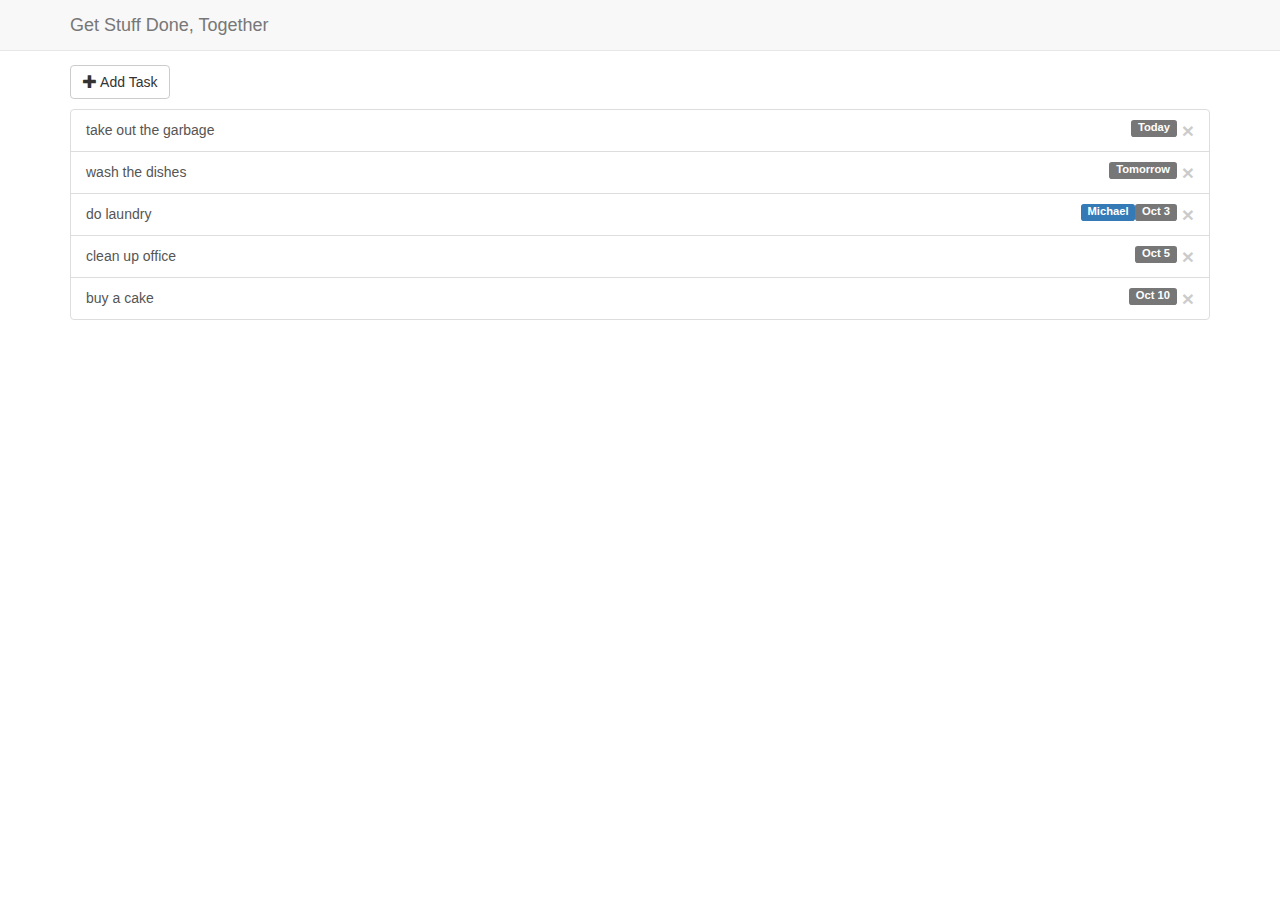
==== hw4/index.html @ cfcec5d4 "duplicated for hw4" ====
<!DOCTYPE html>
<html lang="en">
  <head>
    <meta charset="utf-8">
    <meta http-equiv="X-UA-Compatible" content="IE=edge">
    <meta name="viewport" content="width=device-width, initial-scale=1">
    <!-- The above 3 meta tags *must* come first in the head; any other head content must come *after* these tags -->
    <title>PUI To-Do App</title>

    <!-- Bootstrap -->
    <link rel="stylesheet" href="https://maxcdn.bootstrapcdn.com/bootstrap/3.3.7/css/bootstrap.min.css" integrity="sha384-BVYiiSIFeK1dGmJRAkycuHAHRg32OmUcww7on3RYdg4Va+PmSTsz/K68vbdEjh4u" crossorigin="anonymous">
    
    <!-- my CSS -->
    <link rel="stylesheet" type="text/css" href="css/style.css">

    <!-- HTML5 shim and Respond.js for IE8 support of HTML5 elements and media queries -->
    <!-- WARNING: Respond.js doesn't work if you view the page via file:// -->
    <!--[if lt IE 9]>
      <script src="https://oss.maxcdn.com/html5shiv/3.7.3/html5shiv.min.js"></script>
      <script src="https://oss.maxcdn.com/respond/1.4.2/respond.min.js"></script>
    <![endif]-->
  </head>
  <body>
    <nav class="navbar navbar-default navbar-fixed-top">
      <div class="container">
        <div class="navbar-header">
          <a href="#" class="navbar-brand">Get Stuff Done, Together</a>
        </div>
      </div>
    </nav>

    <div class="container">
      <button type="button" class="btn btn-default" data-toggle="collapse" data-target="#collapseExample" aria-expanded="false" aria-controls="collapseExample">
        <span class="glyphicon glyphicon-plus" aria-hidden="true"></span> Add Task
      </button>

      <div class="collapse" id="collapseExample">
        <p></p>
        <div class="well">
          <form id="addTaskForm">
            <div class="form-group">
              <label for="taskTitle">Title</label>
              <input type="text" class="form-control" id="taskTitle" placeholder="take out the garbage">
            </div>
            <div class="form-group">
              <label for="taskDueDate">
                Due Date <span class="optional">- Optional</span>
              </label>
              <input type="text" class="form-control" id="taskDueDate" placeholder="Oct 31">
            </div>
            <div class="form-group">
              <label for="taskAssignees">
                Assignee(s) <span class="optional">- Optional</span>
              </label>
              <input type="text" class="form-control" id="taskAssignees" placeholder="Sarah">
            </div>
            <button type="button" class="btn btn-default" onclick="addTask()" data-toggle="collapse" data-target="#collapseExample" aria-expanded="false" aria-controls="collapseExample">Create</button>
          </form>
        </div>
      </div>

      <p></p>

      <div class="list-group" id="taskList""></div>
    </div>

    <!-- jQuery (necessary for Bootstrap's JavaScript plugins) -->
    <script src="https://ajax.googleapis.com/ajax/libs/jquery/1.12.4/jquery.min.js"></script>
    <!-- Include all compiled plugins (below), or include individual files as needed -->
    
    <!-- Bootstrap -->
    <script src="https://maxcdn.bootstrapcdn.com/bootstrap/3.3.7/js/bootstrap.min.js" integrity="sha384-Tc5IQib027qvyjSMfHjOMaLkfuWVxZxUPnCJA7l2mCWNIpG9mGCD8wGNIcPD7Txa" crossorigin="anonymous"></script>
    
    <!-- my Javascript -->
    <script src="js/myscript.js"></script>
  </body>
</html>
---- hw4/css/style.css ----
body { padding-top: 65px; }

.label {
	font-size: 80%;
	/*position: absolute;
	top: 50%;
	right: 35px;
	transform: translateY(-50%);*/
}

.optional {
	color: gray;
	font-size: 12px;
	font-weight: 400;
	font-style: italic;
}
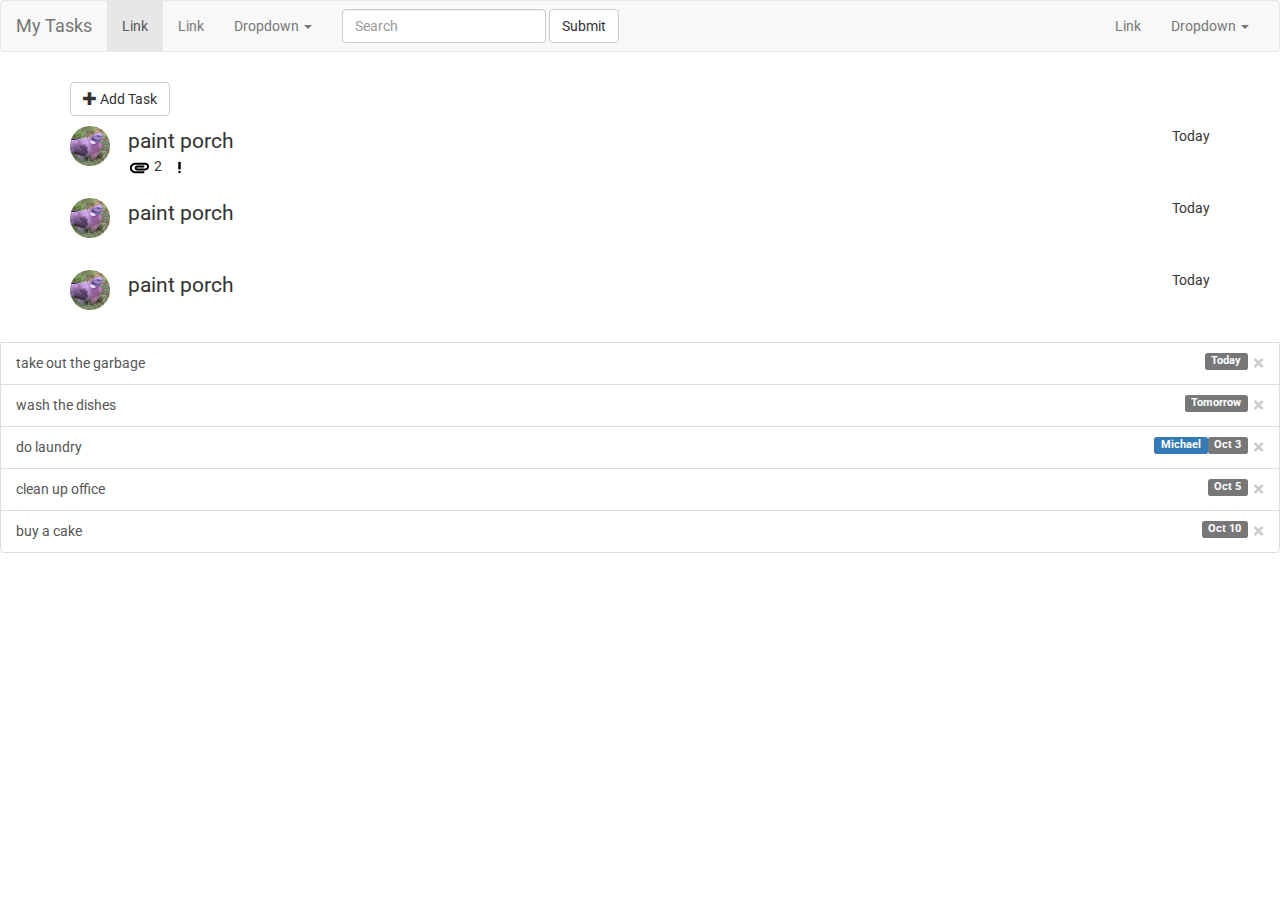
==== commit 82b8cc05: "task row basics" ====
--- a/hw4/index.html
+++ b/hw4/index.html
@@ -12,6 +12,7 @@
     
     <!-- my CSS -->
     <link rel="stylesheet" type="text/css" href="css/style.css">
+    <link href="https://fonts.googleapis.com/css?family=Roboto" rel="stylesheet">
 
     <!-- HTML5 shim and Respond.js for IE8 support of HTML5 elements and media queries -->
     <!-- WARNING: Respond.js doesn't work if you view the page via file:// -->
@@ -21,15 +22,67 @@
     <![endif]-->
   </head>
   <body>
-    <nav class="navbar navbar-default navbar-fixed-top">
-      <div class="container">
+    <nav class="navbar navbar-default">
+      <div class="container-fluid">
+        <!-- Brand and toggle get grouped for better mobile display -->
         <div class="navbar-header">
-          <a href="#" class="navbar-brand">Get Stuff Done, Together</a>
+          <button type="button" class="navbar-toggle collapsed" data-toggle="collapse" data-target="#bs-example-navbar-collapse-1" aria-expanded="false">
+            <span class="sr-only">Toggle navigation</span>
+            <span class="icon-bar"></span>
+            <span class="icon-bar"></span>
+            <span class="icon-bar"></span>
+          </button>
+          <a class="navbar-brand" href="#">My Tasks</a>
         </div>
-      </div>
+
+        <!-- Collect the nav links, forms, and other content for toggling -->
+        <div class="collapse navbar-collapse" id="bs-example-navbar-collapse-1">
+          <ul class="nav navbar-nav">
+            <li class="active"><a href="#">Link <span class="sr-only">(current)</span></a></li>
+            <li><a href="#">Link</a></li>
+            <li class="dropdown">
+              <a href="#" class="dropdown-toggle" data-toggle="dropdown" role="button" aria-haspopup="true" aria-expanded="false">Dropdown <span class="caret"></span></a>
+              <ul class="dropdown-menu">
+                <li><a href="#">Action</a></li>
+                <li><a href="#">Another action</a></li>
+                <li><a href="#">Something else here</a></li>
+                <li role="separator" class="divider"></li>
+                <li><a href="#">Separated link</a></li>
+                <li role="separator" class="divider"></li>
+                <li><a href="#">One more separated link</a></li>
+              </ul>
+            </li>
+          </ul>
+          <form class="navbar-form navbar-left">
+            <div class="form-group">
+              <input type="text" class="form-control" placeholder="Search">
+            </div>
+            <button type="submit" class="btn btn-default">Submit</button>
+          </form>
+          <ul class="nav navbar-nav navbar-right">
+            <li><a href="#">Link</a></li>
+            <li class="dropdown">
+              <a href="#" class="dropdown-toggle" data-toggle="dropdown" role="button" aria-haspopup="true" aria-expanded="false">Dropdown <span class="caret"></span></a>
+              <ul class="dropdown-menu">
+                <li><a href="#">Action</a></li>
+                <li><a href="#">Another action</a></li>
+                <li><a href="#">Something else here</a></li>
+                <li role="separator" class="divider"></li>
+                <li><a href="#">Separated link</a></li>
+              </ul>
+            </li>
+          </ul>
+        </div><!-- /.navbar-collapse -->
+      </div><!--  /.container-fluid -->
     </nav>
 
+   <!--  <div class="container">
+      <div id="content1" class="relative" style="left: 200px; top: 0px">hi</div>
+      <div id="img1" class="circle relative" style="background-image: url(assets/p.jpg)"></div>
+    </div> -->
+
     <div class="container">
+      <p></p>
       <button type="button" class="btn btn-default" data-toggle="collapse" data-target="#collapseExample" aria-expanded="false" aria-controls="collapseExample">
         <span class="glyphicon glyphicon-plus" aria-hidden="true"></span> Add Task
       </button>
@@ -58,15 +111,48 @@
           </form>
         </div>
       </div>
+    </div>
+
+    <p></p>
+
+    <!-- task list -->
+
+    <div id="taskList">
+
+      <div class="container taskrow">
+        <div id="profile">
+          <div class="circle" style="background-image: url(assets/p.jpg)"></div>
+        </div> 
+        <div id="task">paint porch</div>
+        <div id="due">Today</div>
+        <div id="attach"><img id="attach-icon" src="assets/attach.svg" height="23px"/> 2</div>
+        <div id="priority" class="pad-detail"><img id="priority-icon" src="assets/high.svg" height="15px"/></div>
+      </div>
+
+      <div class="container taskrow">
+        <div id="profile">
+          <div class="circle" style="background-image: url(assets/p.jpg)"></div>
+        </div> 
+        <div id="task">paint porch</div>
+        <div id="due">Today</div>
+      </div>
+
+      <div class="container taskrow">
+        <div id="profile">
+          <div class="circle" style="background-image: url(assets/p.jpg)"></div>
+        </div> 
+        <div id="task">paint porch</div>
+        <div id="due">Today</div>
+      </div>
+    </div>
 
       <p></p>
 
-      <div class="list-group" id="taskList""></div>
+      <!-- <div class="list-group" id="taskList""></div> -->
     </div>
 
     <!-- jQuery (necessary for Bootstrap's JavaScript plugins) -->
     <script src="https://ajax.googleapis.com/ajax/libs/jquery/1.12.4/jquery.min.js"></script>
-    <!-- Include all compiled plugins (below), or include individual files as needed -->
     
     <!-- Bootstrap -->
     <script src="https://maxcdn.bootstrapcdn.com/bootstrap/3.3.7/js/bootstrap.min.js" integrity="sha384-Tc5IQib027qvyjSMfHjOMaLkfuWVxZxUPnCJA7l2mCWNIpG9mGCD8wGNIcPD7Txa" crossorigin="anonymous"></script>
--- a/hw4/css/style.css
+++ b/hw4/css/style.css
@@ -1,16 +1,83 @@
-body { padding-top: 65px; }
+/*basics*/
+
+div.relative {
+	position: relative;
+}
+
+div.fixed {
+	position: fixed;
+}
+
+/*global*/
+
+body {
+	/*padding-top: 65px;*/
+	font-family: 'Roboto', sans-serif;
+}
 
 .label {
 	font-size: 80%;
-	/*position: absolute;
-	top: 50%;
-	right: 35px;
-	transform: translateY(-50%);*/
 }
+
+/*images*/
+
+.circle {
+    width: 40px;
+    height: 40px;
+    border-radius: 50px;
+    background-size: 60px;   
+    background-repeat: no-repeat;
+    background-position: 50%;
+}
+
+div#profile {
+    width: 58px;
+    height: 72px;
+    float: left;
+}
+div#task {
+	height: 30px;
+    float: left;
+    font-size: 16pt;
+}
+div#due {
+	height: 30px;
+    text-align: right;
+}
+
+div#attach {
+	padding-left: 0px;
+	float: left;
+}
+
+.pad-detail {
+	padding-left: 10px;
+	float: left;
+}
+
+.float-left {
+	float: left;
+}
+
+.taskrow {
+	/*padding-bottom: 20px;*/
+}
+
+/*other*/
 
 .optional {
 	color: gray;
 	font-size: 12px;
 	font-weight: 400;
 	font-style: italic;
+}
+
+.helper {
+    display: inline-block;
+    height: 100%;
+    vertical-align: middle;
+}
+
+img {
+	vertical-align: middle;
 }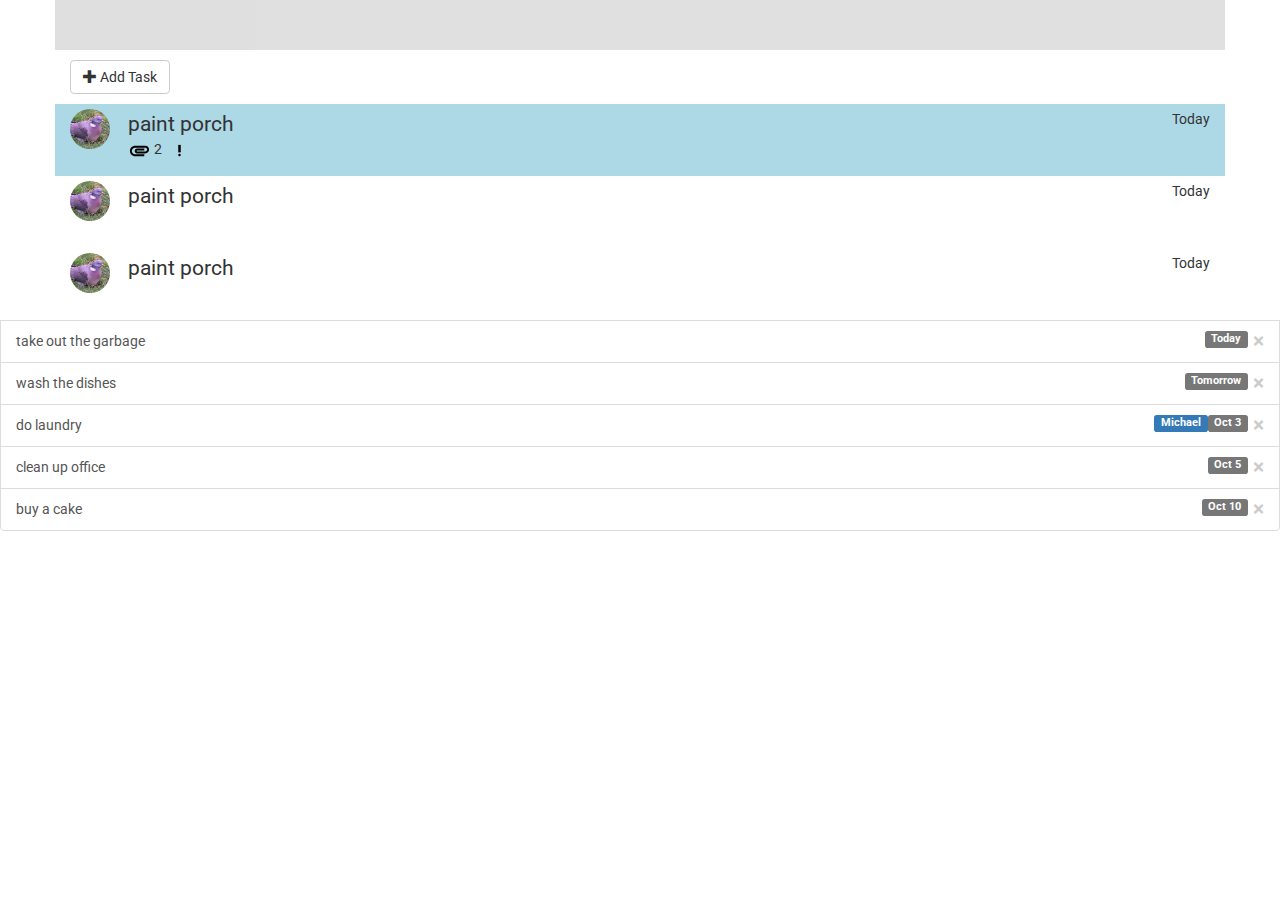
==== commit 3292a6cd: "nav & task padding" ====
--- a/hw4/index.html
+++ b/hw4/index.html
@@ -22,64 +22,9 @@
     <![endif]-->
   </head>
   <body>
-    <nav class="navbar navbar-default">
-      <div class="container-fluid">
-        <!-- Brand and toggle get grouped for better mobile display -->
-        <div class="navbar-header">
-          <button type="button" class="navbar-toggle collapsed" data-toggle="collapse" data-target="#bs-example-navbar-collapse-1" aria-expanded="false">
-            <span class="sr-only">Toggle navigation</span>
-            <span class="icon-bar"></span>
-            <span class="icon-bar"></span>
-            <span class="icon-bar"></span>
-          </button>
-          <a class="navbar-brand" href="#">My Tasks</a>
-        </div>
-
-        <!-- Collect the nav links, forms, and other content for toggling -->
-        <div class="collapse navbar-collapse" id="bs-example-navbar-collapse-1">
-          <ul class="nav navbar-nav">
-            <li class="active"><a href="#">Link <span class="sr-only">(current)</span></a></li>
-            <li><a href="#">Link</a></li>
-            <li class="dropdown">
-              <a href="#" class="dropdown-toggle" data-toggle="dropdown" role="button" aria-haspopup="true" aria-expanded="false">Dropdown <span class="caret"></span></a>
-              <ul class="dropdown-menu">
-                <li><a href="#">Action</a></li>
-                <li><a href="#">Another action</a></li>
-                <li><a href="#">Something else here</a></li>
-                <li role="separator" class="divider"></li>
-                <li><a href="#">Separated link</a></li>
-                <li role="separator" class="divider"></li>
-                <li><a href="#">One more separated link</a></li>
-              </ul>
-            </li>
-          </ul>
-          <form class="navbar-form navbar-left">
-            <div class="form-group">
-              <input type="text" class="form-control" placeholder="Search">
-            </div>
-            <button type="submit" class="btn btn-default">Submit</button>
-          </form>
-          <ul class="nav navbar-nav navbar-right">
-            <li><a href="#">Link</a></li>
-            <li class="dropdown">
-              <a href="#" class="dropdown-toggle" data-toggle="dropdown" role="button" aria-haspopup="true" aria-expanded="false">Dropdown <span class="caret"></span></a>
-              <ul class="dropdown-menu">
-                <li><a href="#">Action</a></li>
-                <li><a href="#">Another action</a></li>
-                <li><a href="#">Something else here</a></li>
-                <li role="separator" class="divider"></li>
-                <li><a href="#">Separated link</a></li>
-              </ul>
-            </li>
-          </ul>
-        </div><!-- /.navbar-collapse -->
-      </div><!--  /.container-fluid -->
-    </nav>
-
-   <!--  <div class="container">
-      <div id="content1" class="relative" style="left: 200px; top: 0px">hi</div>
-      <div id="img1" class="circle relative" style="background-image: url(assets/p.jpg)"></div>
-    </div> -->
+    <div class="container my-nav">
+      <span class="title">My Tasks</span>
+    </div>
 
     <div class="container">
       <p></p>
@@ -119,7 +64,7 @@
 
     <div id="taskList">
 
-      <div class="container taskrow">
+      <div id="test" class="container taskrow" style="background-color: lightblue">
         <div id="profile">
           <div class="circle" style="background-image: url(assets/p.jpg)"></div>
         </div> 
--- a/hw4/css/style.css
+++ b/hw4/css/style.css
@@ -13,6 +13,20 @@
 body {
 	/*padding-top: 65px;*/
 	font-family: 'Roboto', sans-serif;
+}
+
+.my-nav {
+	background-color: #000000;
+	opacity: 0.12;
+	/*width: screen.width + "px";*/
+	height: 50px;
+}
+
+.title {
+	color: #000000;
+	opacity: 0.87;
+	size: 20pt;
+	font-weight: normal;
 }
 
 .label {
@@ -32,7 +46,6 @@
 
 div#profile {
     width: 58px;
-    height: 72px;
     float: left;
 }
 div#task {
@@ -60,7 +73,8 @@
 }
 
 .taskrow {
-	/*padding-bottom: 20px;*/
+	padding-top: 5px;
+	height: 72px;
 }
 
 /*other*/
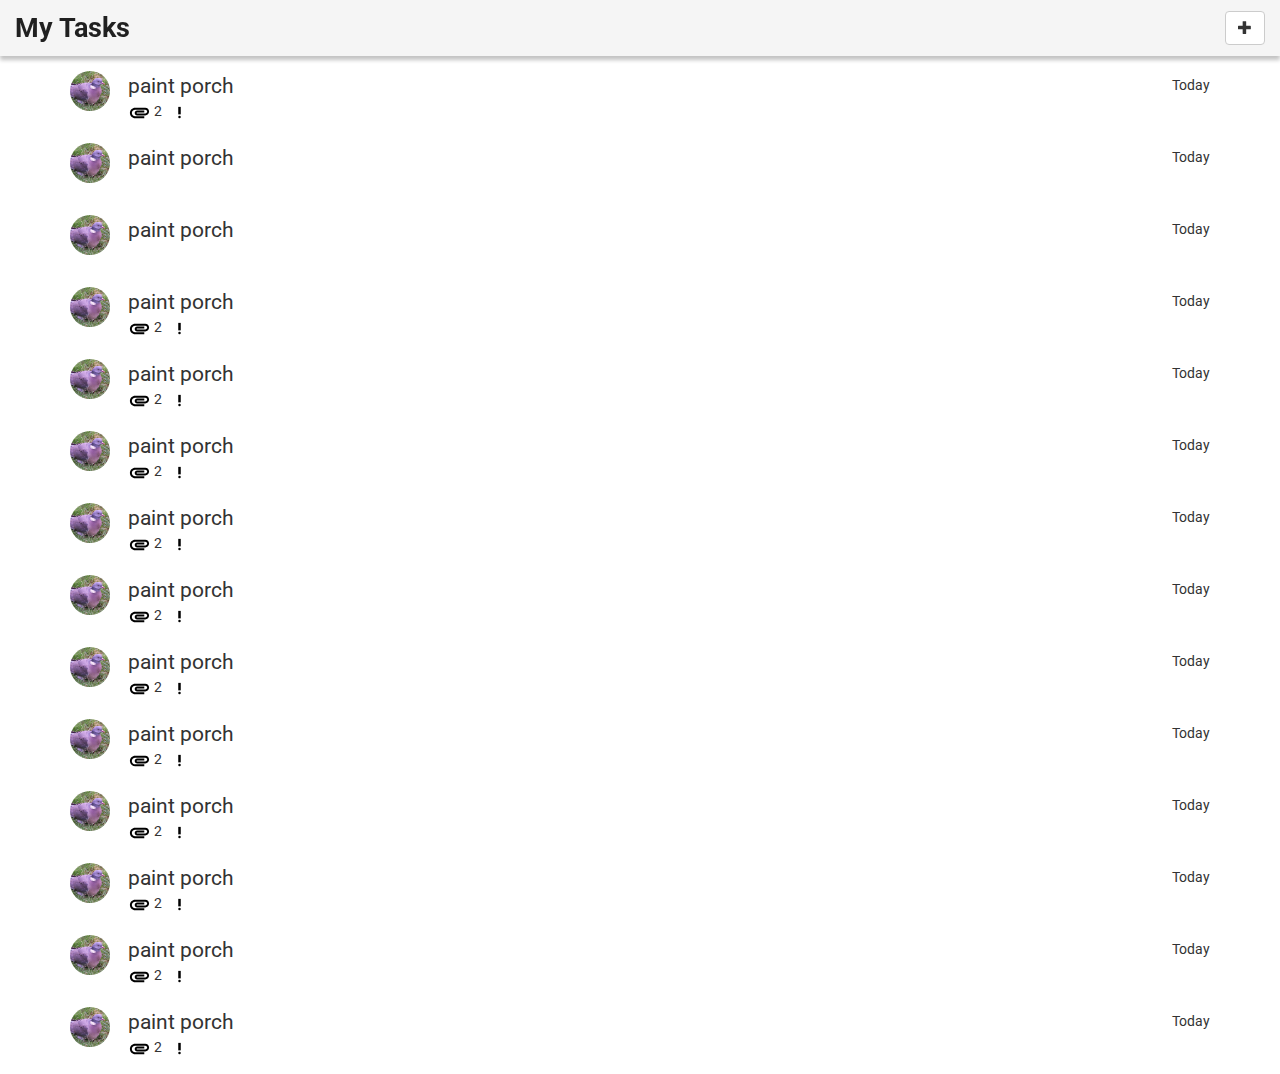
==== commit d22d6d1b: "complete animation" ====
--- a/hw4/index.html
+++ b/hw4/index.html
@@ -23,18 +23,17 @@
   </head>
   <body>
     <div class="container my-nav">
-      <span class="title">My Tasks</span>
-    </div>
-
-    <div class="container">
-      <p></p>
-      <button type="button" class="btn btn-default" data-toggle="collapse" data-target="#collapseExample" aria-expanded="false" aria-controls="collapseExample">
-        <span class="glyphicon glyphicon-plus" aria-hidden="true"></span> Add Task
-      </button>
-
+      <div class="title">My Tasks</div>
+      <div class="plus">
+        <button type="button" class="btn btn-default" data-toggle="collapse" data-target="#collapseExample" aria-expanded="false" aria-controls="collapseExample">
+          <span class="glyphicon glyphicon-plus" aria-hidden="true"></span>
+        </button>
+      </div>
+    </div>
+
+    <div class="container addTask">      
       <div class="collapse" id="collapseExample">
-        <p></p>
-        <div class="well">
+        <div class="addTask-pad">
           <form id="addTaskForm">
             <div class="form-group">
               <label for="taskTitle">Title</label>
@@ -58,13 +57,11 @@
       </div>
     </div>
 
-    <p></p>
-
     <!-- task list -->
 
     <div id="taskList">
 
-      <div id="test" class="container taskrow" style="background-color: lightblue">
+      <div id="test" class="container taskrow">
         <div id="profile">
           <div class="circle" style="background-image: url(assets/p.jpg)"></div>
         </div> 
@@ -89,10 +86,117 @@
         <div id="task">paint porch</div>
         <div id="due">Today</div>
       </div>
-    </div>
-
-      <p></p>
-
+
+      <div id="test" class="container taskrow">
+        <div id="profile">
+          <div class="circle" style="background-image: url(assets/p.jpg)"></div>
+        </div> 
+        <div id="task">paint porch</div>
+        <div id="due">Today</div>
+        <div id="attach"><img id="attach-icon" src="assets/attach.svg" height="23px"/> 2</div>
+        <div id="priority" class="pad-detail"><img id="priority-icon" src="assets/high.svg" height="15px"/></div>
+      </div>
+
+      <div id="test" class="container taskrow">
+        <div id="profile">
+          <div class="circle" style="background-image: url(assets/p.jpg)"></div>
+        </div> 
+        <div id="task">paint porch</div>
+        <div id="due">Today</div>
+        <div id="attach"><img id="attach-icon" src="assets/attach.svg" height="23px"/> 2</div>
+        <div id="priority" class="pad-detail"><img id="priority-icon" src="assets/high.svg" height="15px"/></div>
+      </div>
+
+      <div id="test" class="container taskrow">
+        <div id="profile">
+          <div class="circle" style="background-image: url(assets/p.jpg)"></div>
+        </div> 
+        <div id="task">paint porch</div>
+        <div id="due">Today</div>
+        <div id="attach"><img id="attach-icon" src="assets/attach.svg" height="23px"/> 2</div>
+        <div id="priority" class="pad-detail"><img id="priority-icon" src="assets/high.svg" height="15px"/></div>
+      </div>
+
+      <div id="test" class="container taskrow">
+        <div id="profile">
+          <div class="circle" style="background-image: url(assets/p.jpg)"></div>
+        </div> 
+        <div id="task">paint porch</div>
+        <div id="due">Today</div>
+        <div id="attach"><img id="attach-icon" src="assets/attach.svg" height="23px"/> 2</div>
+        <div id="priority" class="pad-detail"><img id="priority-icon" src="assets/high.svg" height="15px"/></div>
+      </div>
+
+      <div id="test" class="container taskrow">
+        <div id="profile">
+          <div class="circle" style="background-image: url(assets/p.jpg)"></div>
+        </div> 
+        <div id="task">paint porch</div>
+        <div id="due">Today</div>
+        <div id="attach"><img id="attach-icon" src="assets/attach.svg" height="23px"/> 2</div>
+        <div id="priority" class="pad-detail"><img id="priority-icon" src="assets/high.svg" height="15px"/></div>
+      </div>
+
+      <div id="test" class="container taskrow">
+        <div id="profile">
+          <div class="circle" style="background-image: url(assets/p.jpg)"></div>
+        </div> 
+        <div id="task">paint porch</div>
+        <div id="due">Today</div>
+        <div id="attach"><img id="attach-icon" src="assets/attach.svg" height="23px"/> 2</div>
+        <div id="priority" class="pad-detail"><img id="priority-icon" src="assets/high.svg" height="15px"/></div>
+      </div>
+
+      <div id="test" class="container taskrow">
+        <div id="profile">
+          <div class="circle" style="background-image: url(assets/p.jpg)"></div>
+        </div> 
+        <div id="task">paint porch</div>
+        <div id="due">Today</div>
+        <div id="attach"><img id="attach-icon" src="assets/attach.svg" height="23px"/> 2</div>
+        <div id="priority" class="pad-detail"><img id="priority-icon" src="assets/high.svg" height="15px"/></div>
+      </div>
+
+      <div id="test" class="container taskrow">
+        <div id="profile">
+          <div class="circle" style="background-image: url(assets/p.jpg)"></div>
+        </div> 
+        <div id="task">paint porch</div>
+        <div id="due">Today</div>
+        <div id="attach"><img id="attach-icon" src="assets/attach.svg" height="23px"/> 2</div>
+        <div id="priority" class="pad-detail"><img id="priority-icon" src="assets/high.svg" height="15px"/></div>
+      </div>
+
+      <div id="test" class="container taskrow">
+        <div id="profile">
+          <div class="circle" style="background-image: url(assets/p.jpg)"></div>
+        </div> 
+        <div id="task">paint porch</div>
+        <div id="due">Today</div>
+        <div id="attach"><img id="attach-icon" src="assets/attach.svg" height="23px"/> 2</div>
+        <div id="priority" class="pad-detail"><img id="priority-icon" src="assets/high.svg" height="15px"/></div>
+      </div>
+
+      <div id="test" class="container taskrow">
+        <div id="profile">
+          <div class="circle" style="background-image: url(assets/p.jpg)"></div>
+        </div> 
+        <div id="task">paint porch</div>
+        <div id="due">Today</div>
+        <div id="attach"><img id="attach-icon" src="assets/attach.svg" height="23px"/> 2</div>
+        <div id="priority" class="pad-detail"><img id="priority-icon" src="assets/high.svg" height="15px"/></div>
+      </div>
+
+      <div id="test" class="container taskrow">
+        <div id="profile">
+          <div class="circle" style="background-image: url(assets/p.jpg)"></div>
+        </div> 
+        <div id="task">paint porch</div>
+        <div id="due">Today</div>
+        <div id="attach"><img id="attach-icon" src="assets/attach.svg" height="23px"/> 2</div>
+        <div id="priority" class="pad-detail"><img id="priority-icon" src="assets/high.svg" height="15px"/></div>
+      </div>
+    </div>
       <!-- <div class="list-group" id="taskList""></div> -->
     </div>
 
--- a/hw4/css/style.css
+++ b/hw4/css/style.css
@@ -11,22 +11,45 @@
 /*global*/
 
 body {
-	/*padding-top: 65px;*/
+	padding-top: 56px;
 	font-family: 'Roboto', sans-serif;
 }
 
 .my-nav {
-	background-color: #000000;
-	opacity: 0.12;
-	/*width: screen.width + "px";*/
-	height: 50px;
+	background: rgb(245, 245, 245);
+	display: table;
+	height: 56px;
+	width: 100%;
+	z-index: 1;
+	top: 0;
+	position: fixed;
+	box-shadow: 0px 4px 4px 0px rgba(0, 0, 0, 0.24);
 }
 
 .title {
-	color: #000000;
-	opacity: 0.87;
-	size: 20pt;
-	font-weight: normal;
+	color: rgba(0, 0, 0, 0.87);
+	font-size: 20pt;
+	font-weight: bold;
+	display: table-cell;
+	vertical-align: middle;
+}
+
+.plus {
+	display: table-cell;
+	vertical-align: middle;
+	right: 0px;
+	width: 40px;
+}
+
+.addTask {
+	background-color: rgba(132, 213, 205, 0.24);
+	/*box-shadow: inset 0px -4px 4px 0px rgba(0, 0, 0, 0.24);*/
+}
+
+.addTask-pad {
+	/*margin-top: 15px*/
+	padding: 15px 0 15px 0;
+	/*border-bottom: 1px solid rgba(0, 0, 0, 0.24);*/
 }
 
 .label {
@@ -56,6 +79,7 @@
 div#due {
 	height: 30px;
     text-align: right;
+    padding-top: 4px;
 }
 
 div#attach {
@@ -68,13 +92,27 @@
 	float: left;
 }
 
-.float-left {
-	float: left;
+div#taskList {
+	/*position: relative;*/
+	/*height: 100% - 56px;*/
+	padding-top: 10px;
+	/*margin-top: 56px;*/
+	/*z-index: -1;*/
 }
 
 .taskrow {
 	padding-top: 5px;
+	padding-bottom: 5px;
 	height: 72px;
+	position: relative;
+}
+
+.task-hover {
+	background-color: rgba(0, 0, 0, 0.12);
+}
+
+.complete {
+	background-color: lightgreen;
 }
 
 /*other*/
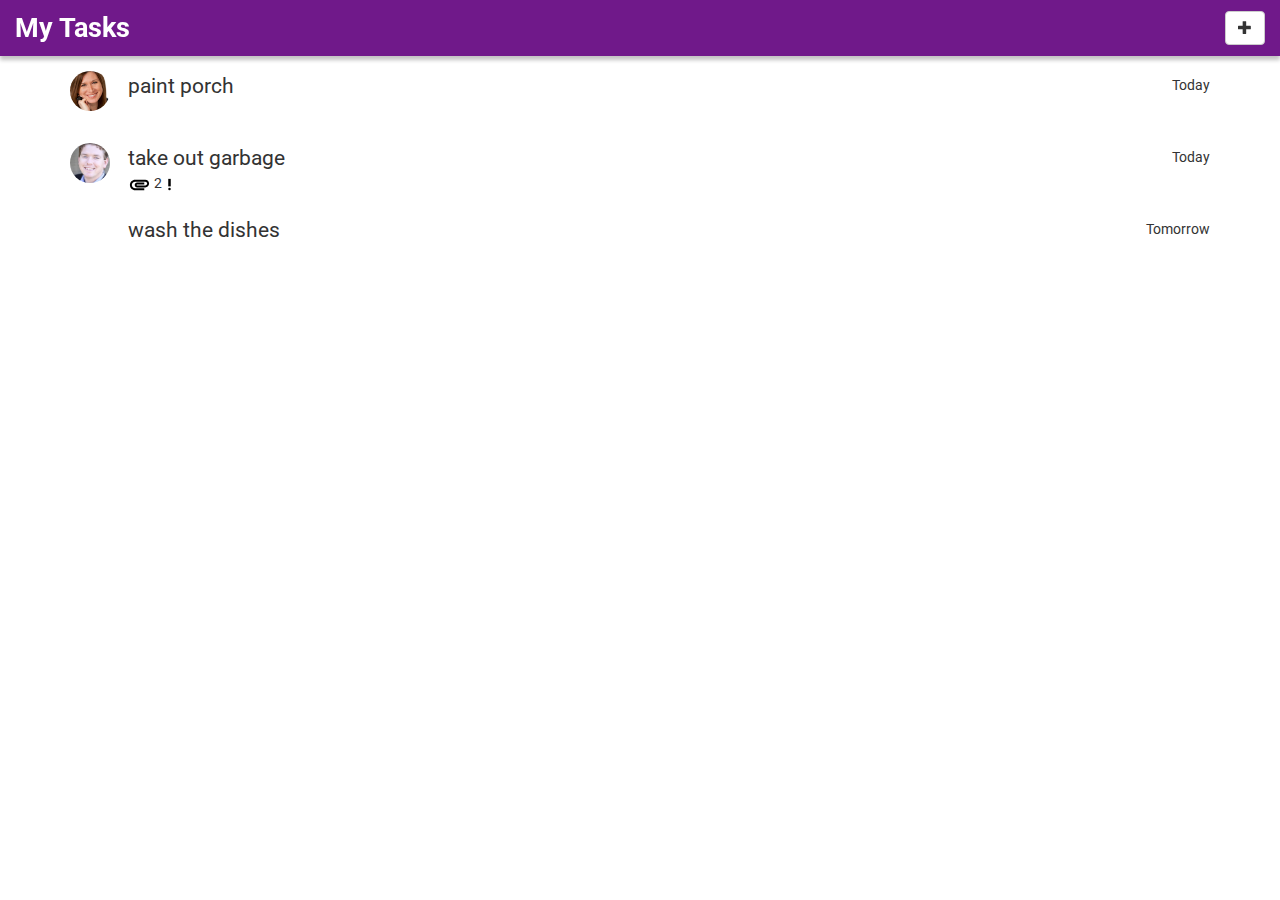
==== commit f86faba0: "base" ====
--- a/hw4/index.html
+++ b/hw4/index.html
@@ -25,14 +25,14 @@
     <div class="container my-nav">
       <div class="title">My Tasks</div>
       <div class="plus">
-        <button type="button" class="btn btn-default" data-toggle="collapse" data-target="#collapseExample" aria-expanded="false" aria-controls="collapseExample">
-          <span class="glyphicon glyphicon-plus" aria-hidden="true"></span>
+        <button type="button" class="btn btn-default" data-toggle="collapse" data-target="#collapseadd">
+          <span class="glyphicon glyphicon-plus"></span>
         </button>
       </div>
     </div>
 
     <div class="container addTask">      
-      <div class="collapse" id="collapseExample">
+      <div class="collapse" id="collapseadd">
         <div class="addTask-pad">
           <form id="addTaskForm">
             <div class="form-group">
@@ -49,156 +49,31 @@
               <label for="taskAssignees">
                 Assignee(s) <span class="optional">- Optional</span>
               </label>
-              <input type="text" class="form-control" id="taskAssignees" placeholder="Sarah">
+                <select name="Assignee" class="form-control" form="addTaskForm" id="taskAssignee" placeholder="Choose one">
+                  <option>Michael</option>
+                  <option>Rebecca</option>
+                  <option>Robert</option>
+                  <option>Sara</option>
+                  <option>Tim</option>
+                </select>
             </div>
-            <button type="button" class="btn btn-default" onclick="addTask()" data-toggle="collapse" data-target="#collapseExample" aria-expanded="false" aria-controls="collapseExample">Create</button>
+            <div class="form-group float-left">
+              <label class="checkbox-inline">
+                <input type="checkbox" id="taskAttach" value="option1"> Attachments?
+              </label>
+            </div>
+            <div class="form-group pad">
+              <label class="checkbox-inline">
+                <input type="checkbox" id="taskPriority" value="option1"> High Priority?
+              </label>
+            </div>
+            <button id="create" type="button" class="btn btn-default" data-toggle="collapse" data-target="#collapseadd">Create</button>
           </form>
         </div>
       </div>
     </div>
 
-    <!-- task list -->
-
-    <div id="taskList">
-
-      <div id="test" class="container taskrow">
-        <div id="profile">
-          <div class="circle" style="background-image: url(assets/p.jpg)"></div>
-        </div> 
-        <div id="task">paint porch</div>
-        <div id="due">Today</div>
-        <div id="attach"><img id="attach-icon" src="assets/attach.svg" height="23px"/> 2</div>
-        <div id="priority" class="pad-detail"><img id="priority-icon" src="assets/high.svg" height="15px"/></div>
-      </div>
-
-      <div class="container taskrow">
-        <div id="profile">
-          <div class="circle" style="background-image: url(assets/p.jpg)"></div>
-        </div> 
-        <div id="task">paint porch</div>
-        <div id="due">Today</div>
-      </div>
-
-      <div class="container taskrow">
-        <div id="profile">
-          <div class="circle" style="background-image: url(assets/p.jpg)"></div>
-        </div> 
-        <div id="task">paint porch</div>
-        <div id="due">Today</div>
-      </div>
-
-      <div id="test" class="container taskrow">
-        <div id="profile">
-          <div class="circle" style="background-image: url(assets/p.jpg)"></div>
-        </div> 
-        <div id="task">paint porch</div>
-        <div id="due">Today</div>
-        <div id="attach"><img id="attach-icon" src="assets/attach.svg" height="23px"/> 2</div>
-        <div id="priority" class="pad-detail"><img id="priority-icon" src="assets/high.svg" height="15px"/></div>
-      </div>
-
-      <div id="test" class="container taskrow">
-        <div id="profile">
-          <div class="circle" style="background-image: url(assets/p.jpg)"></div>
-        </div> 
-        <div id="task">paint porch</div>
-        <div id="due">Today</div>
-        <div id="attach"><img id="attach-icon" src="assets/attach.svg" height="23px"/> 2</div>
-        <div id="priority" class="pad-detail"><img id="priority-icon" src="assets/high.svg" height="15px"/></div>
-      </div>
-
-      <div id="test" class="container taskrow">
-        <div id="profile">
-          <div class="circle" style="background-image: url(assets/p.jpg)"></div>
-        </div> 
-        <div id="task">paint porch</div>
-        <div id="due">Today</div>
-        <div id="attach"><img id="attach-icon" src="assets/attach.svg" height="23px"/> 2</div>
-        <div id="priority" class="pad-detail"><img id="priority-icon" src="assets/high.svg" height="15px"/></div>
-      </div>
-
-      <div id="test" class="container taskrow">
-        <div id="profile">
-          <div class="circle" style="background-image: url(assets/p.jpg)"></div>
-        </div> 
-        <div id="task">paint porch</div>
-        <div id="due">Today</div>
-        <div id="attach"><img id="attach-icon" src="assets/attach.svg" height="23px"/> 2</div>
-        <div id="priority" class="pad-detail"><img id="priority-icon" src="assets/high.svg" height="15px"/></div>
-      </div>
-
-      <div id="test" class="container taskrow">
-        <div id="profile">
-          <div class="circle" style="background-image: url(assets/p.jpg)"></div>
-        </div> 
-        <div id="task">paint porch</div>
-        <div id="due">Today</div>
-        <div id="attach"><img id="attach-icon" src="assets/attach.svg" height="23px"/> 2</div>
-        <div id="priority" class="pad-detail"><img id="priority-icon" src="assets/high.svg" height="15px"/></div>
-      </div>
-
-      <div id="test" class="container taskrow">
-        <div id="profile">
-          <div class="circle" style="background-image: url(assets/p.jpg)"></div>
-        </div> 
-        <div id="task">paint porch</div>
-        <div id="due">Today</div>
-        <div id="attach"><img id="attach-icon" src="assets/attach.svg" height="23px"/> 2</div>
-        <div id="priority" class="pad-detail"><img id="priority-icon" src="assets/high.svg" height="15px"/></div>
-      </div>
-
-      <div id="test" class="container taskrow">
-        <div id="profile">
-          <div class="circle" style="background-image: url(assets/p.jpg)"></div>
-        </div> 
-        <div id="task">paint porch</div>
-        <div id="due">Today</div>
-        <div id="attach"><img id="attach-icon" src="assets/attach.svg" height="23px"/> 2</div>
-        <div id="priority" class="pad-detail"><img id="priority-icon" src="assets/high.svg" height="15px"/></div>
-      </div>
-
-      <div id="test" class="container taskrow">
-        <div id="profile">
-          <div class="circle" style="background-image: url(assets/p.jpg)"></div>
-        </div> 
-        <div id="task">paint porch</div>
-        <div id="due">Today</div>
-        <div id="attach"><img id="attach-icon" src="assets/attach.svg" height="23px"/> 2</div>
-        <div id="priority" class="pad-detail"><img id="priority-icon" src="assets/high.svg" height="15px"/></div>
-      </div>
-
-      <div id="test" class="container taskrow">
-        <div id="profile">
-          <div class="circle" style="background-image: url(assets/p.jpg)"></div>
-        </div> 
-        <div id="task">paint porch</div>
-        <div id="due">Today</div>
-        <div id="attach"><img id="attach-icon" src="assets/attach.svg" height="23px"/> 2</div>
-        <div id="priority" class="pad-detail"><img id="priority-icon" src="assets/high.svg" height="15px"/></div>
-      </div>
-
-      <div id="test" class="container taskrow">
-        <div id="profile">
-          <div class="circle" style="background-image: url(assets/p.jpg)"></div>
-        </div> 
-        <div id="task">paint porch</div>
-        <div id="due">Today</div>
-        <div id="attach"><img id="attach-icon" src="assets/attach.svg" height="23px"/> 2</div>
-        <div id="priority" class="pad-detail"><img id="priority-icon" src="assets/high.svg" height="15px"/></div>
-      </div>
-
-      <div id="test" class="container taskrow">
-        <div id="profile">
-          <div class="circle" style="background-image: url(assets/p.jpg)"></div>
-        </div> 
-        <div id="task">paint porch</div>
-        <div id="due">Today</div>
-        <div id="attach"><img id="attach-icon" src="assets/attach.svg" height="23px"/> 2</div>
-        <div id="priority" class="pad-detail"><img id="priority-icon" src="assets/high.svg" height="15px"/></div>
-      </div>
-    </div>
-      <!-- <div class="list-group" id="taskList""></div> -->
-    </div>
+    <div id="taskList"></div>
 
     <!-- jQuery (necessary for Bootstrap's JavaScript plugins) -->
     <script src="https://ajax.googleapis.com/ajax/libs/jquery/1.12.4/jquery.min.js"></script>
--- a/hw4/css/style.css
+++ b/hw4/css/style.css
@@ -16,7 +16,7 @@
 }
 
 .my-nav {
-	background: rgb(245, 245, 245);
+	background: #70198A;
 	display: table;
 	height: 56px;
 	width: 100%;
@@ -27,7 +27,7 @@
 }
 
 .title {
-	color: rgba(0, 0, 0, 0.87);
+	color: #FFF;
 	font-size: 20pt;
 	font-weight: bold;
 	display: table-cell;
@@ -42,7 +42,7 @@
 }
 
 .addTask {
-	background-color: rgba(132, 213, 205, 0.24);
+	background-color: #F6F1F8;
 	/*box-shadow: inset 0px -4px 4px 0px rgba(0, 0, 0, 0.24);*/
 }
 
@@ -56,33 +56,42 @@
 	font-size: 80%;
 }
 
+.float-left {
+	float: left;
+	width: 130px;
+}
+
+.pad {
+	margin-left: 130px;
+}
+
 /*images*/
 
 .circle {
     width: 40px;
     height: 40px;
     border-radius: 50px;
-    background-size: 60px;   
+    background-size: 55px;   
     background-repeat: no-repeat;
     background-position: 50%;
 }
 
-div#profile {
+.task-profile {
     width: 58px;
     float: left;
 }
-div#task {
+.task-title {
 	height: 30px;
     float: left;
     font-size: 16pt;
 }
-div#due {
+.task-due {
 	height: 30px;
     text-align: right;
     padding-top: 4px;
 }
 
-div#attach {
+.task-attach {
 	padding-left: 0px;
 	float: left;
 }
@@ -112,7 +121,7 @@
 }
 
 .complete {
-	background-color: lightgreen;
+	background-color: #C1EA9F;
 }
 
 /*other*/
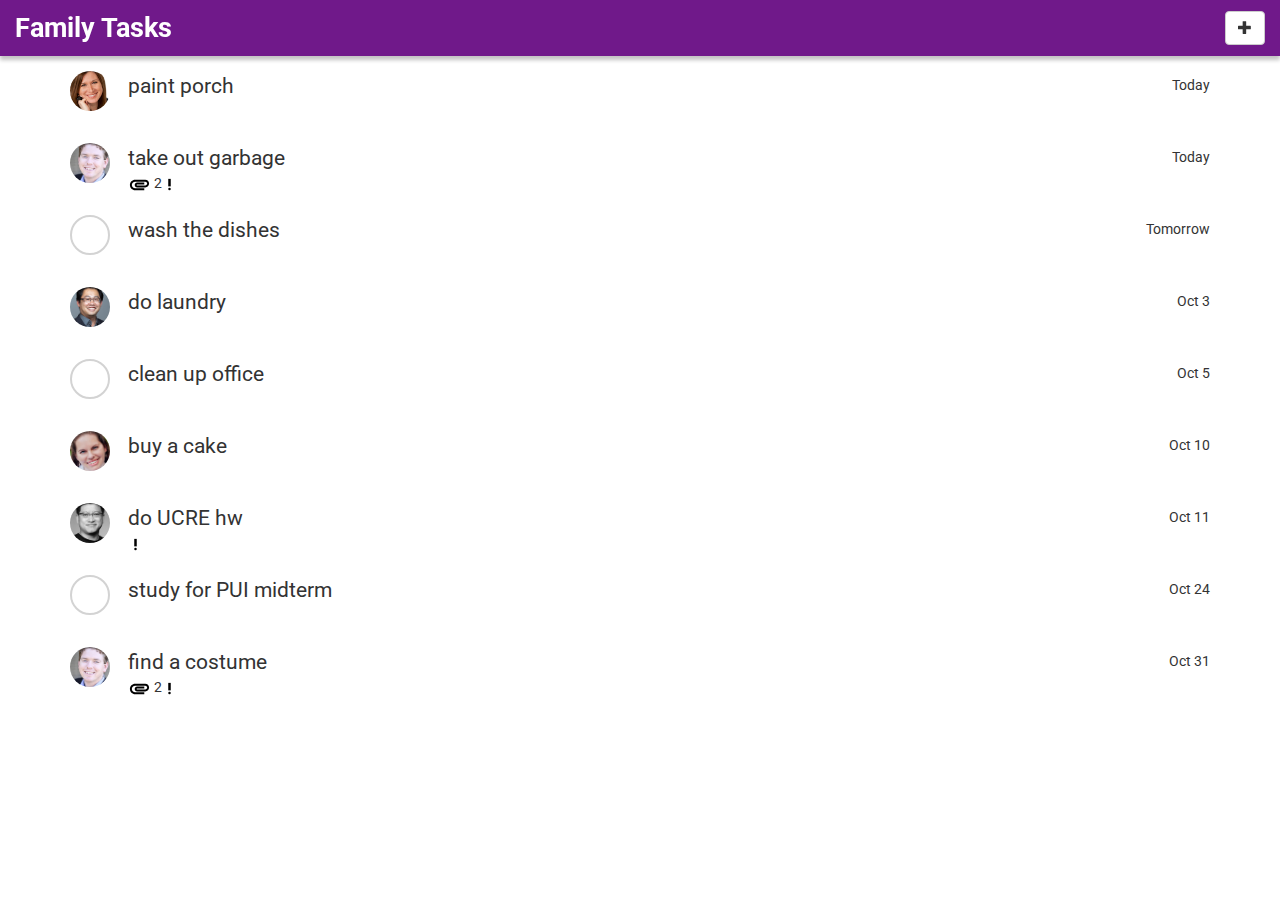
==== commit 6e138898: "done" ====
--- a/hw4/index.html
+++ b/hw4/index.html
@@ -22,8 +22,10 @@
     <![endif]-->
   </head>
   <body>
+
+    <!-- nav -->
     <div class="container my-nav">
-      <div class="title">My Tasks</div>
+      <div class="title">Family Tasks</div>
       <div class="plus">
         <button type="button" class="btn btn-default" data-toggle="collapse" data-target="#collapseadd">
           <span class="glyphicon glyphicon-plus"></span>
@@ -31,6 +33,7 @@
       </div>
     </div>
 
+    <!-- add task pane -->
     <div class="container addTask">      
       <div class="collapse" id="collapseadd">
         <div class="addTask-pad">
@@ -47,9 +50,10 @@
             </div>
             <div class="form-group">
               <label for="taskAssignees">
-                Assignee(s) <span class="optional">- Optional</span>
+                Assignee <span class="optional">- Optional</span>
               </label>
-                <select name="Assignee" class="form-control" form="addTaskForm" id="taskAssignee" placeholder="Choose one">
+                <select name="Assignee" class="form-control" form="addTaskForm" id="taskAssignee">
+                  <option>(none)</option>
                   <option>Michael</option>
                   <option>Rebecca</option>
                   <option>Robert</option>
@@ -73,7 +77,10 @@
       </div>
     </div>
 
-    <div id="taskList"></div>
+    <!-- task list -->
+    <div id="taskList">
+      <div id="done" class="done" style="opacity: 0">You finished all your tasks!</div>
+    </div>
 
     <!-- jQuery (necessary for Bootstrap's JavaScript plugins) -->
     <script src="https://ajax.googleapis.com/ajax/libs/jquery/1.12.4/jquery.min.js"></script>
--- a/hw4/css/style.css
+++ b/hw4/css/style.css
@@ -14,6 +14,91 @@
 	padding-top: 56px;
 	font-family: 'Roboto', sans-serif;
 }
+
+.label {
+	font-size: 80%;
+}
+
+.float-left {
+	float: left;
+	width: 130px;
+}
+
+/*images*/
+
+.circle {
+    width: 40px;
+    height: 40px;
+    border-radius: 50px;
+    background-size: 55px;   
+    background-repeat: no-repeat;
+    background-position: 50%;
+}
+
+/*common elements*/
+
+.task-profile {
+    width: 58px;
+    float: left;
+}
+.task-title {
+	height: 30px;
+    float: left;
+    font-size: 16pt;
+}
+.task-due {
+	height: 30px;
+    text-align: right;
+    padding-top: 4px;
+}
+
+.task-attach {
+	padding-left: 0px;
+	float: left;
+}
+
+.pad-detail {
+	padding-left: 10px;
+	float: left;
+}
+
+.taskrow {
+	padding-top: 5px;
+	padding-bottom: 5px;
+	height: 72px;
+	position: relative;
+}
+
+.task-hover {
+	background-color: rgba(0, 0, 0, 0.12);
+}
+
+.complete {
+	background-color: #C1EA9F;
+}
+
+.new {
+	background-color: #F6F1F8;
+}
+
+.pad {
+	margin-left: 130px;
+}
+
+.done {
+	padding-top: 5px;
+	text-align: center;
+	font-style: italic;
+	color: rgba(0, 0, 0, 0.54);
+}
+
+.error {
+	padding-top: 5px;
+	text-align: center;
+	color: rgba(255, 0, 0, 0.54);
+}
+
+/*specific elements*/
 
 .my-nav {
 	background: #70198A;
@@ -43,85 +128,14 @@
 
 .addTask {
 	background-color: #F6F1F8;
-	/*box-shadow: inset 0px -4px 4px 0px rgba(0, 0, 0, 0.24);*/
 }
 
 .addTask-pad {
-	/*margin-top: 15px*/
 	padding: 15px 0 15px 0;
-	/*border-bottom: 1px solid rgba(0, 0, 0, 0.24);*/
-}
-
-.label {
-	font-size: 80%;
-}
-
-.float-left {
-	float: left;
-	width: 130px;
-}
-
-.pad {
-	margin-left: 130px;
-}
-
-/*images*/
-
-.circle {
-    width: 40px;
-    height: 40px;
-    border-radius: 50px;
-    background-size: 55px;   
-    background-repeat: no-repeat;
-    background-position: 50%;
-}
-
-.task-profile {
-    width: 58px;
-    float: left;
-}
-.task-title {
-	height: 30px;
-    float: left;
-    font-size: 16pt;
-}
-.task-due {
-	height: 30px;
-    text-align: right;
-    padding-top: 4px;
-}
-
-.task-attach {
-	padding-left: 0px;
-	float: left;
-}
-
-.pad-detail {
-	padding-left: 10px;
-	float: left;
 }
 
 div#taskList {
-	/*position: relative;*/
-	/*height: 100% - 56px;*/
 	padding-top: 10px;
-	/*margin-top: 56px;*/
-	/*z-index: -1;*/
-}
-
-.taskrow {
-	padding-top: 5px;
-	padding-bottom: 5px;
-	height: 72px;
-	position: relative;
-}
-
-.task-hover {
-	background-color: rgba(0, 0, 0, 0.12);
-}
-
-.complete {
-	background-color: #C1EA9F;
 }
 
 /*other*/
